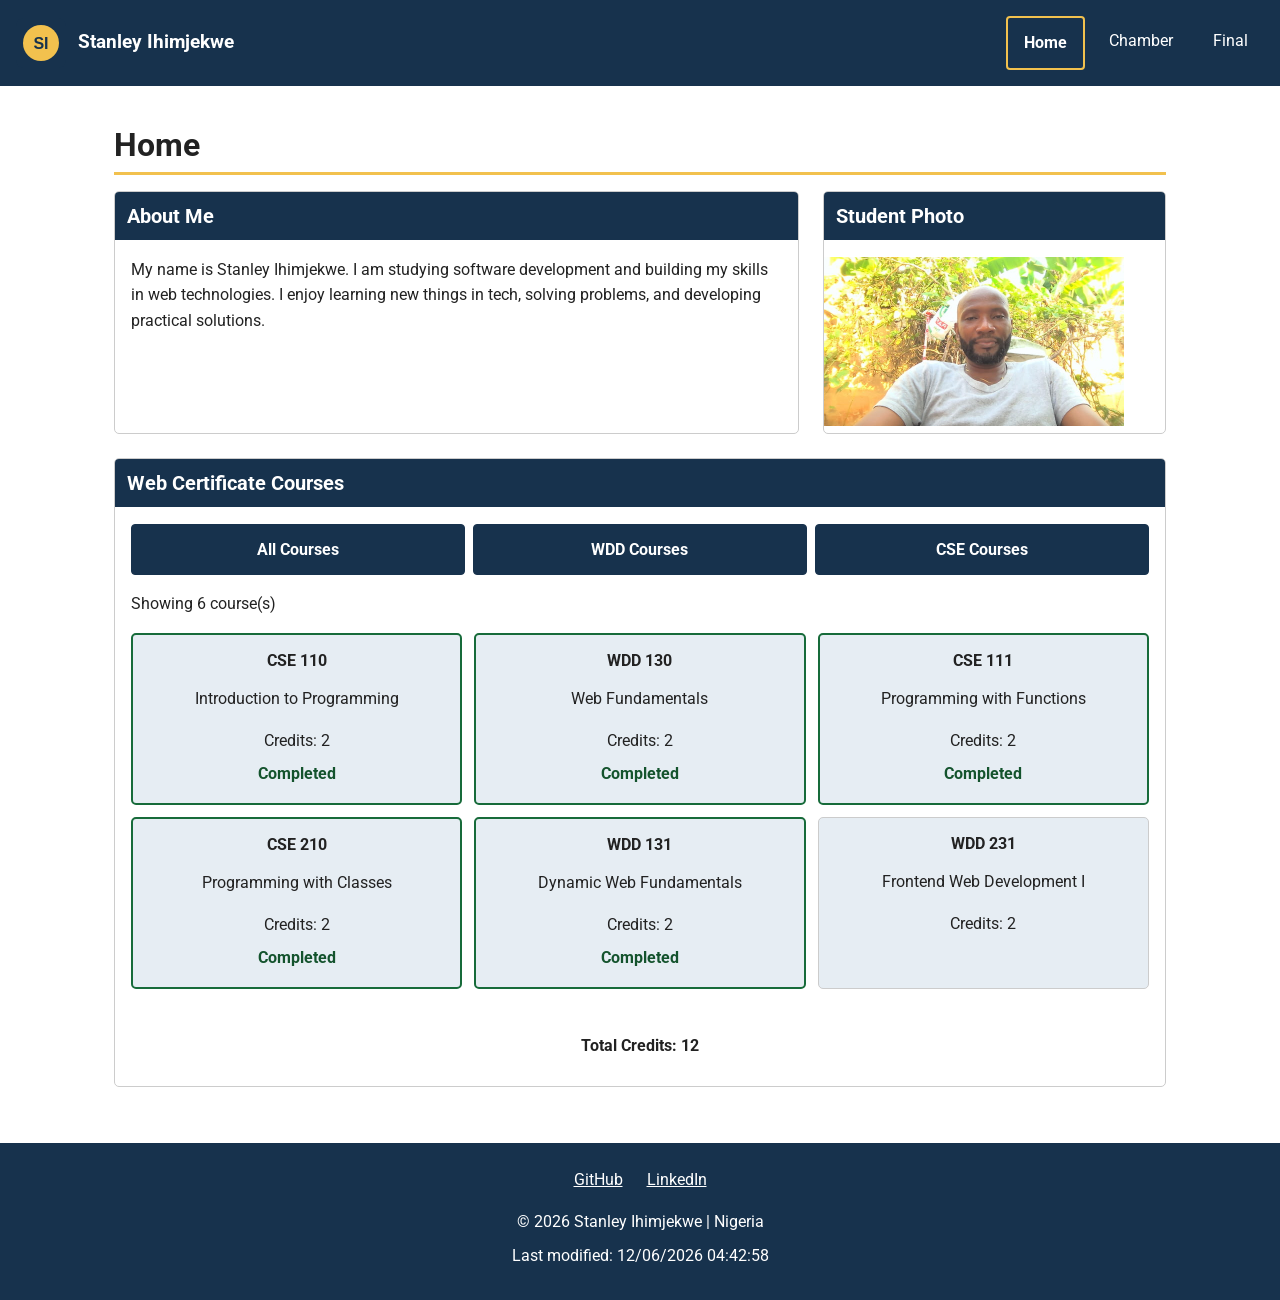
==== index.html @ 6848021a "W01 Final commit" ====
<!DOCTYPE html>
<html lang="en">
<head>
    <meta charset="UTF-8">
    <meta name="viewport" content="width=device-width, initial-scale=1.0">

    <meta
        name="description"
        content="Stanley Ihimjekwe's WDD 231 course home page featuring course information, web development learning, and completed courses."
    >
    <meta name="author" content="Stanley Ihimjekwe">

    <title>WDD 231 - Course Home Page | Stanley Ihimjekwe</title>

    <link rel="preconnect" href="https://fonts.googleapis.com">
    <link rel="preconnect" href="https://fonts.gstatic.com" crossorigin>
    <link
        href="https://fonts.googleapis.com/css2?family=Roboto:wght@400;500;700&display=swap"
        rel="stylesheet"
    >

    <link rel="stylesheet" href="styles/small.css">
    <link rel="stylesheet" href="styles/larger.css">

    <script src="scripts/navigation.js" defer></script>
    <script src="scripts/date.js" defer></script>
    <script src="scripts/course.js" defer></script>
</head>

<body>
    <header>
        <div class="brand">
            <img
                src="images/logo.svg"
                alt="Stanley Ihimjekwe logo"
                width="50"
                height="50"
            >
            <span>Stanley Ihimjekwe</span>
        </div>

        <button
            type="button"
            id="menu-button"
            aria-label="Open navigation menu"
            aria-expanded="false"
            aria-controls="primary-nav"
        >
            ☰
        </button>

        <nav id="primary-nav" aria-label="Main navigation">
            <a href="index.html" class="active" aria-current="page">Home</a>
            <a href="chamber/index.html">Chamber</a>
            <a href="final/index.html">Final</a>
        </nav>
    </header>

    <main>
        <h1>Home</h1>

        <div class="home-layout">
            <section class="about">
                <h2>About Me</h2>
                <p>
                    My name is Stanley Ihimjekwe. I am studying software
                    development and building my skills in web technologies.
                    I enjoy learning new things in tech, solving problems, and
                    developing practical solutions.
                </p>
            </section>

            <section class="photo">
                <h2>Student Photo</h2>
                <img
                    src="images/student.jpg"
                    alt="Portrait of Stanley Ihimjekwe"
                    width="300"
                    height="350"
                >
            </section>

            <section class="certificate">
                <h2>Web Certificate Courses</h2>

                <div
                    class="course-filters"
                    role="group"
                    aria-label="Filter courses"
                >
                    <button type="button" id="all-courses">
                        All Courses
                    </button>
                    <button type="button" id="wdd-courses">
                        WDD Courses
                    </button>
                    <button type="button" id="cse-courses">
                        CSE Courses
                    </button>
                </div>

                <p id="course-count" aria-live="polite">
                    Loading courses...
                </p>

                <div id="course-list" class="course-list">
                    <!-- Course cards will be added by JavaScript. -->
                </div>

                <p id="total-credits">Total Credits: 0</p>
            </section>
        </div>
    </main>

    <footer>
        <div class="social-links">
            <a
                href="https://github.com/Ihimjekwe-Stanley/wdd231"
                target="_blank"
                rel="noopener noreferrer"
            >
                GitHub
            </a>

            <a
                href="https://www.linkedin.com/in/ihimjekwe-stanley-8ba5a8302/"
                target="_blank"
                rel="noopener noreferrer"
            >
                LinkedIn
            </a>
        </div>

        <p>
            &copy; <span id="currentyear"></span>
            Stanley Ihimjekwe | Nigeria
        </p>

        <p>
            Last modified: <span id="lastModified"></span>
        </p>
    </footer>
</body>
</html>
---- styles/small.css ----
/* General page styles */
:root {
    --primary-color: #17324d;
    --secondary-color: #e6edf3;
    --accent-color: #f2c14e;
    --text-color: #222222;
    --white-color: #ffffff;
    --border-color: #cccccc;
}

* {
    box-sizing: border-box;
}

body {
    margin: 0;
    font-family: "Roboto", Arial, sans-serif;
    color: var(--text-color);
    line-height: 1.6;
    background-color: var(--white-color);
}

img {
    max-width: 100%;
    height: auto;
}

h1,
h2,
h3 {
    line-height: 1.2;
}

h1 {
    margin: 1rem 0;
    padding-bottom: 0.5rem;
    border-bottom: 3px solid var(--accent-color);
}

h2 {
    margin-top: 0;
    padding: 0.75rem;
    color: var(--white-color);
    background-color: var(--primary-color);
    font-size: 1.25rem;
}

/* Header and branding */
header {
    display: flex;
    flex-direction: column;
    gap: 1rem;
    padding: 1rem;
    color: var(--white-color);
    background-color: var(--primary-color);
}

.brand {
    display: flex;
    align-items: center;
    gap: 0.75rem;
    font-size: 1.2rem;
    font-weight: 700;
}

.brand img {
    width: 50px;
    height: 50px;
    object-fit: contain;
}

/* Mobile navigation */
#menu-button {
    align-self: flex-end;
    padding: 0.5rem 0.8rem;
    border: 1px solid var(--white-color);
    border-radius: 4px;
    color: var(--white-color);
    background-color: transparent;
    font-size: 1.5rem;
    cursor: pointer;
}

#primary-nav {
    display: none;
    flex-direction: column;
    gap: 0.5rem;
}

#primary-nav.open {
    display: flex;
}

#primary-nav a {
    display: block;
    padding: 0.75rem;
    border-radius: 4px;
    color: var(--white-color);
    text-align: center;
    text-decoration: none;
}

#primary-nav a:hover,
#primary-nav a:focus-visible {
    color: var(--primary-color);
    background-color: var(--accent-color);
}

#primary-nav a.active {
    border: 2px solid var(--accent-color);
    font-weight: 700;
}

/* Main content */
main {
    width: 100%;
    max-width: 1100px;
    margin: 0 auto;
    padding: 1rem;
}

.home-layout {
    display: grid;
    grid-template-columns: 1fr;
    gap: 1rem;
}

.about,
.photo,
.certificate {
    min-width: 0;
    border: 1px solid var(--border-color);
    border-radius: 5px;
    overflow: hidden;
}

.about > p,
.photo-placeholder,
.certificate > p {
    margin: 1rem;
}

.photo-placeholder {
    min-height: 180px;
    display: grid;
    place-items: center;
    background-color: var(--secondary-color);
    text-align: center;
}

.course-filters {
    display: grid;
    grid-template-columns: 1fr;
    gap: 0.5rem;
    margin: 1rem;
}

.course-filters button {
    padding: 0.75rem;
    border: 1px solid var(--primary-color);
    border-radius: 4px;
    color: var(--white-color);
    background-color: var(--primary-color);
    font: inherit;
    font-weight: 700;
    cursor: pointer;
}

.course-filters button:hover,
.course-filters button:focus-visible {
    color: var(--primary-color);
    background-color: var(--accent-color);
}

.course-filters button:focus-visible,
a:focus-visible,
#menu-button:focus-visible {
    outline: 3px solid var(--accent-color);
    outline-offset: 3px;
}

.course-list {
    display: grid;
    grid-template-columns: 1fr;
    gap: 0.75rem;
    padding: 0 1rem 1rem;
}

.course-card {
    padding: 1rem;
    border: 1px solid var(--border-color);
    border-radius: 5px;
    background-color: var(--secondary-color);
    text-align: center;
}

.course-card h3 {
    margin-top: 0;
    font-size: 1rem;
}

.course-card.completed {
    border: 2px solid #176b3a;
}

.course-card.completed::after {
    content: "Completed";
    display: block;
    margin-top: 0.5rem;
    color: #14532d;
    font-weight: 700;
}

.course-card p {
    margin-bottom: 0;
}

#total-credits {
    padding: 0.75rem;
    font-weight: 700;
    text-align: center;
}

/* Footer */
footer {
    margin-top: 2rem;
    padding: 1.5rem 1rem;
    color: var(--white-color);
    background-color: var(--primary-color);
    text-align: center;
}

.social-links {
    display: flex;
    justify-content: center;
    flex-wrap: wrap;
    gap: 1.5rem;
    margin-bottom: 1rem;
}

.social-links a {
    color: var(--white-color);
}

footer p {
    margin: 0.5rem 0;
}

/* Respect reduced-motion preferences */
@media (prefers-reduced-motion: reduce) {
    *,
    *::before,
    *::after {
        scroll-behavior: auto !important;
        animation-duration: 0.01ms !important;
        transition-duration: 0.01ms !important;
    }
}
---- styles/larger.css ----
/* Larger-screen layout */
@media screen and (min-width: 38rem) {
    header {
        flex-direction: row;
        align-items: center;
        justify-content: space-between;
        flex-wrap: wrap;
    }

    #menu-button {
        display: none;
    }

    #primary-nav {
        display: flex;
        flex-direction: row;
        flex-wrap: wrap;
        gap: 0.5rem;
    }

    #primary-nav a {
        padding: 0.75rem 1rem;
    }

    .home-layout {
        grid-template-columns: 2fr 1fr;
        align-items: stretch;
    }

    .certificate {
        grid-column: 1 / -1;
    }

    .course-filters {
        grid-template-columns: repeat(3, 1fr);
    }

    .course-list {
        grid-template-columns: repeat(2, minmax(0, 1fr));
    }
}

@media screen and (min-width: 60rem) {
    main {
        padding: 1.5rem;
    }

    .home-layout {
        grid-template-columns: 2fr 1fr;
        gap: 1.5rem;
    }

    .course-list {
        grid-template-columns: repeat(3, minmax(0, 1fr));
    }
}
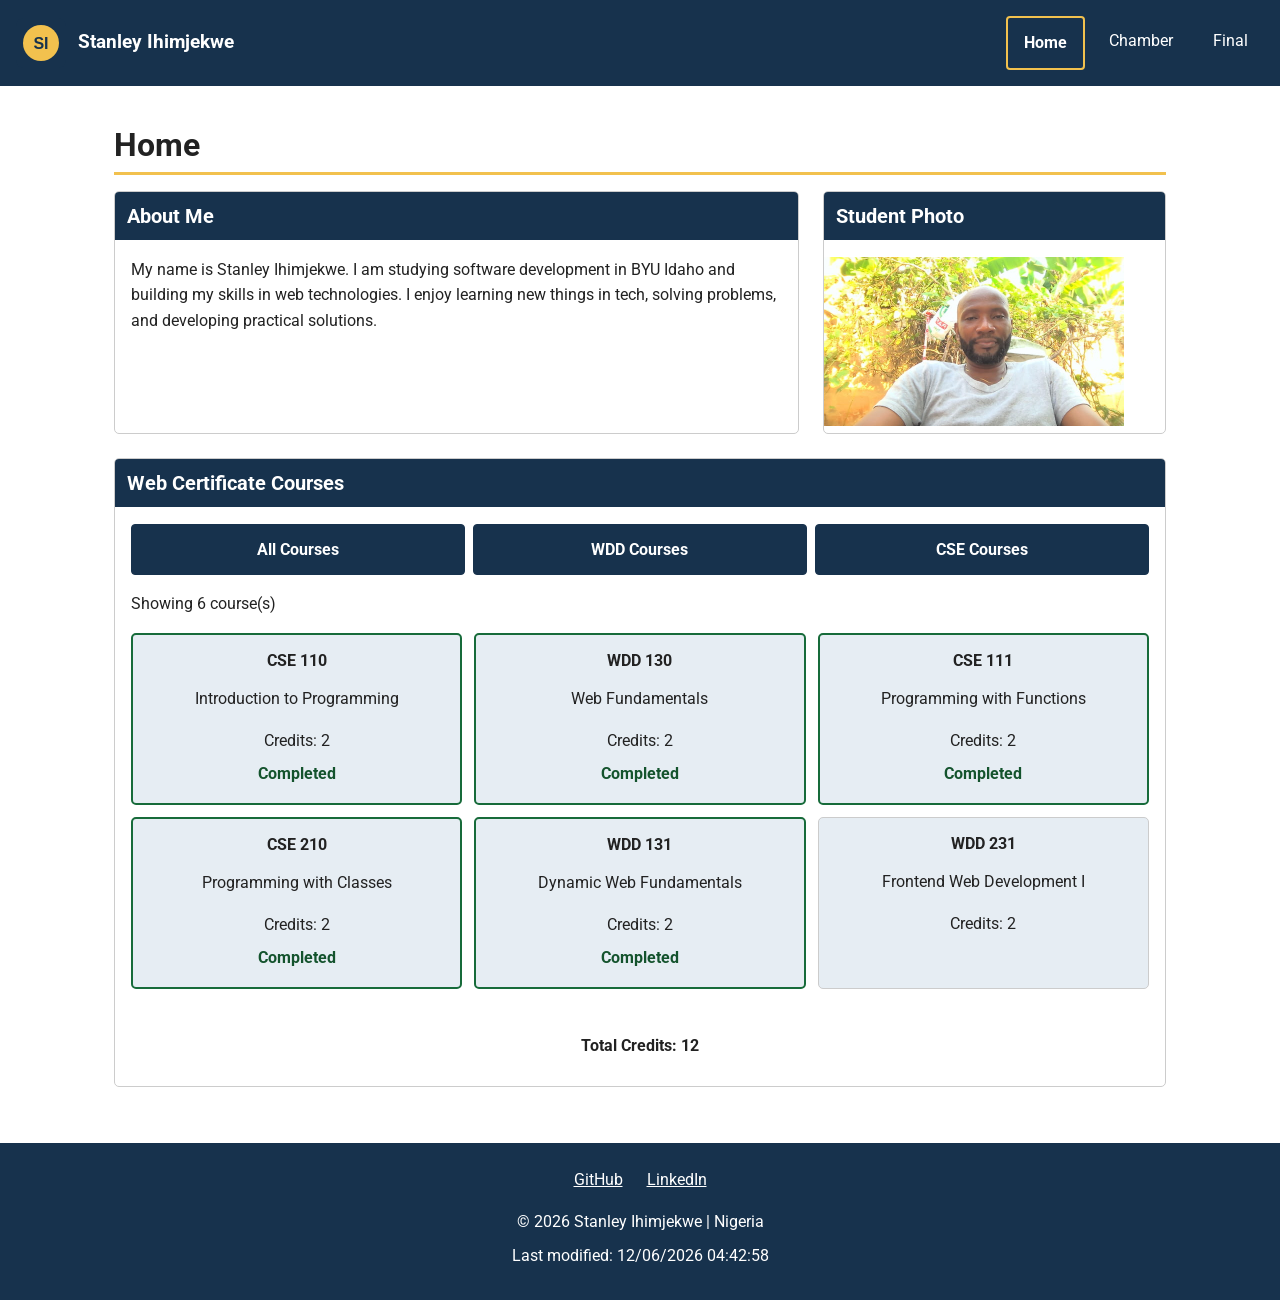
==== commit 522613b0: "W01- Home Page" ====
--- a/index.html
+++ b/index.html
@@ -65,7 +65,7 @@
                 <h2>About Me</h2>
                 <p>
                     My name is Stanley Ihimjekwe. I am studying software
-                    development and building my skills in web technologies.
+                    development  in BYU Idaho and building my skills in web technologies.
                     I enjoy learning new things in tech, solving problems, and
                     developing practical solutions.
                 </p>
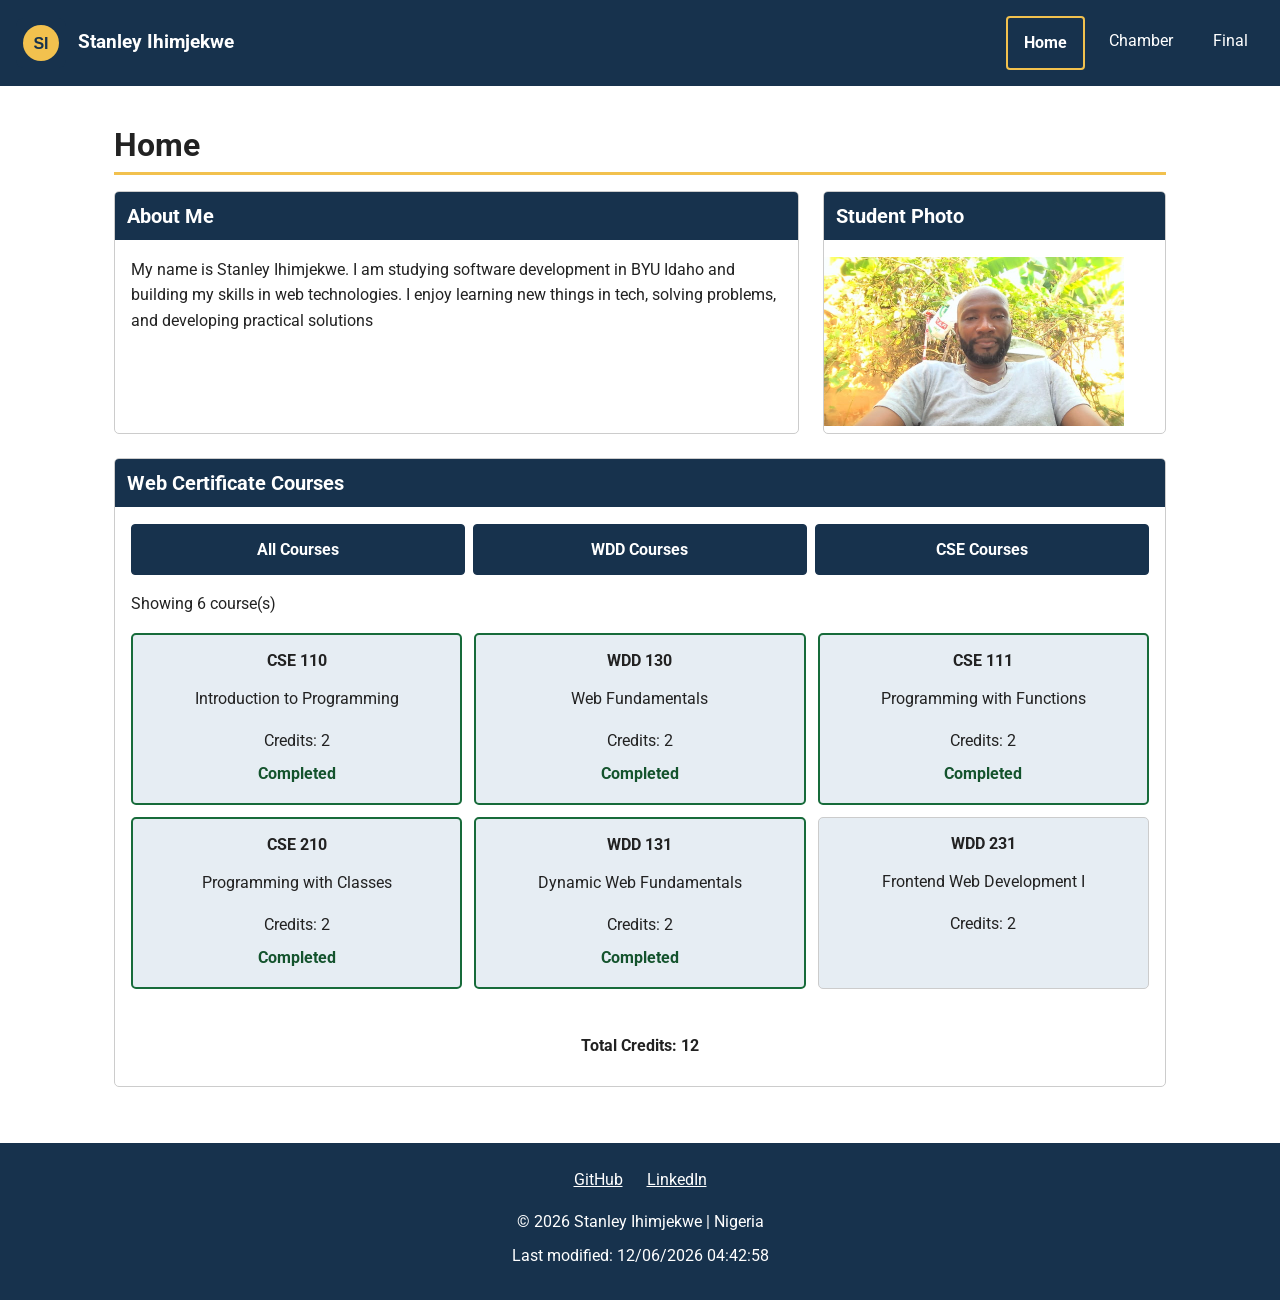
==== commit c5091019: "second commit" ====
--- a/index.html
+++ b/index.html
@@ -67,7 +67,7 @@
                     My name is Stanley Ihimjekwe. I am studying software
                     development  in BYU Idaho and building my skills in web technologies.
                     I enjoy learning new things in tech, solving problems, and
-                    developing practical solutions.
+                    developing practical solutions
                 </p>
             </section>
 
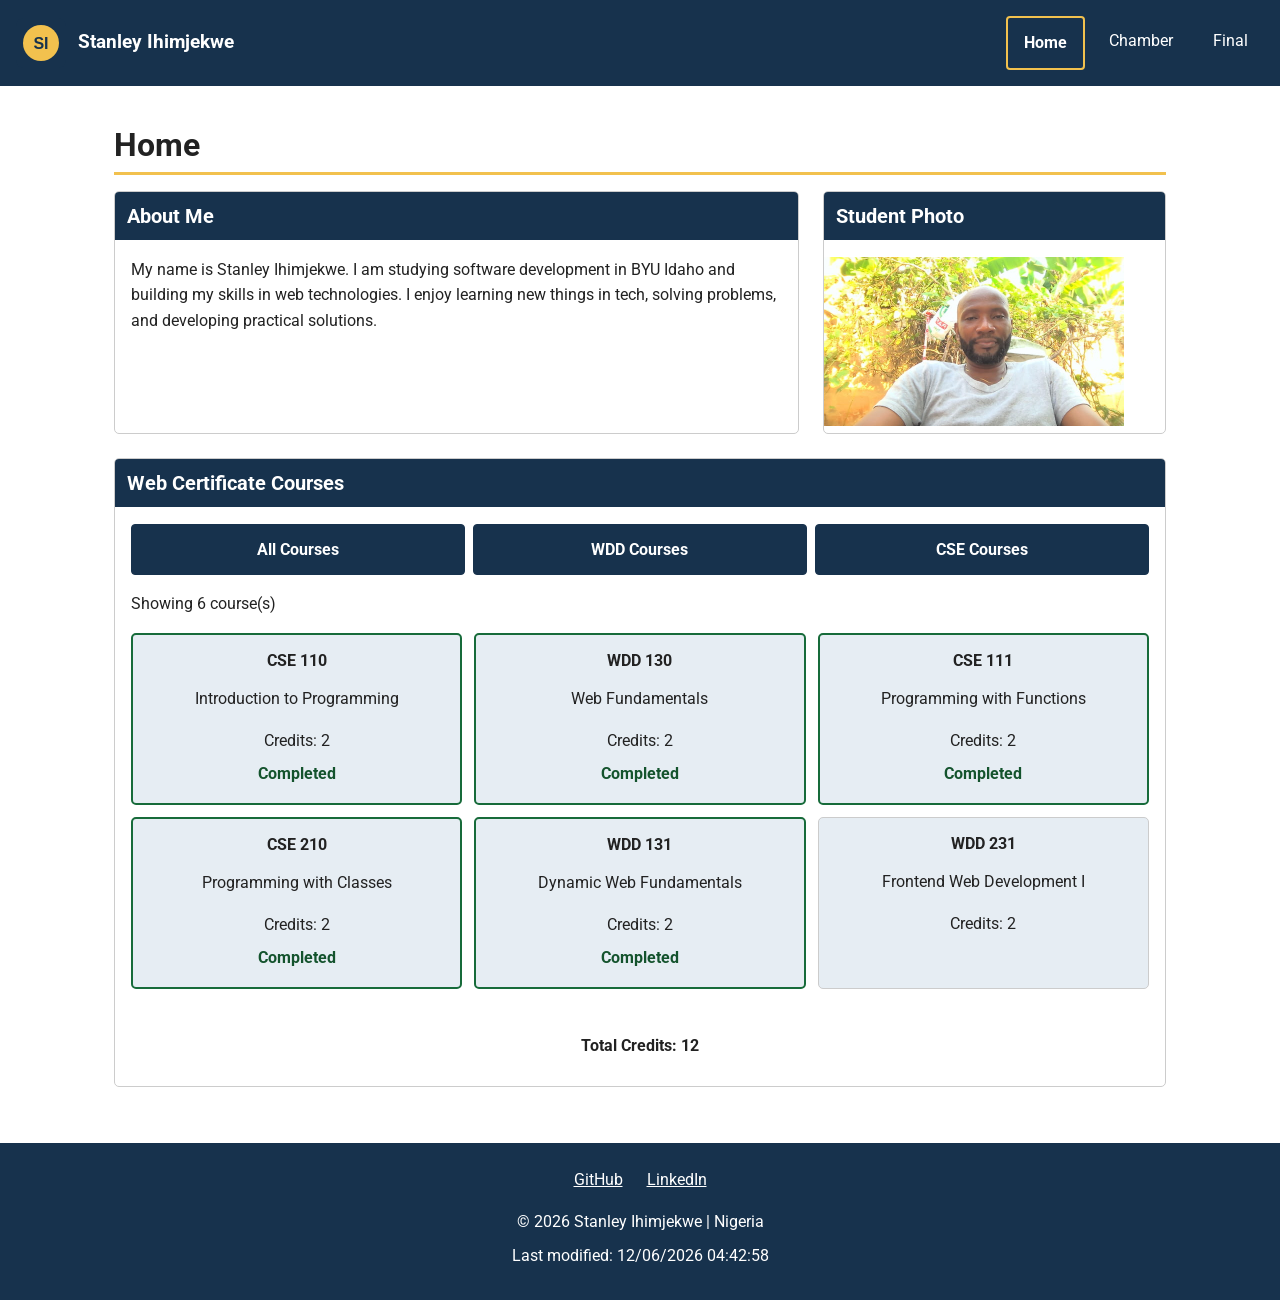
==== commit 50f298c2: "final commit" ====
--- a/index.html
+++ b/index.html
@@ -65,9 +65,9 @@
                 <h2>About Me</h2>
                 <p>
                     My name is Stanley Ihimjekwe. I am studying software
-                    development  in BYU Idaho and building my skills in web technologies.
+                    development in BYU Idaho and building my skills in web technologies.
                     I enjoy learning new things in tech, solving problems, and
-                    developing practical solutions
+                    developing practical solutions.
                 </p>
             </section>
 
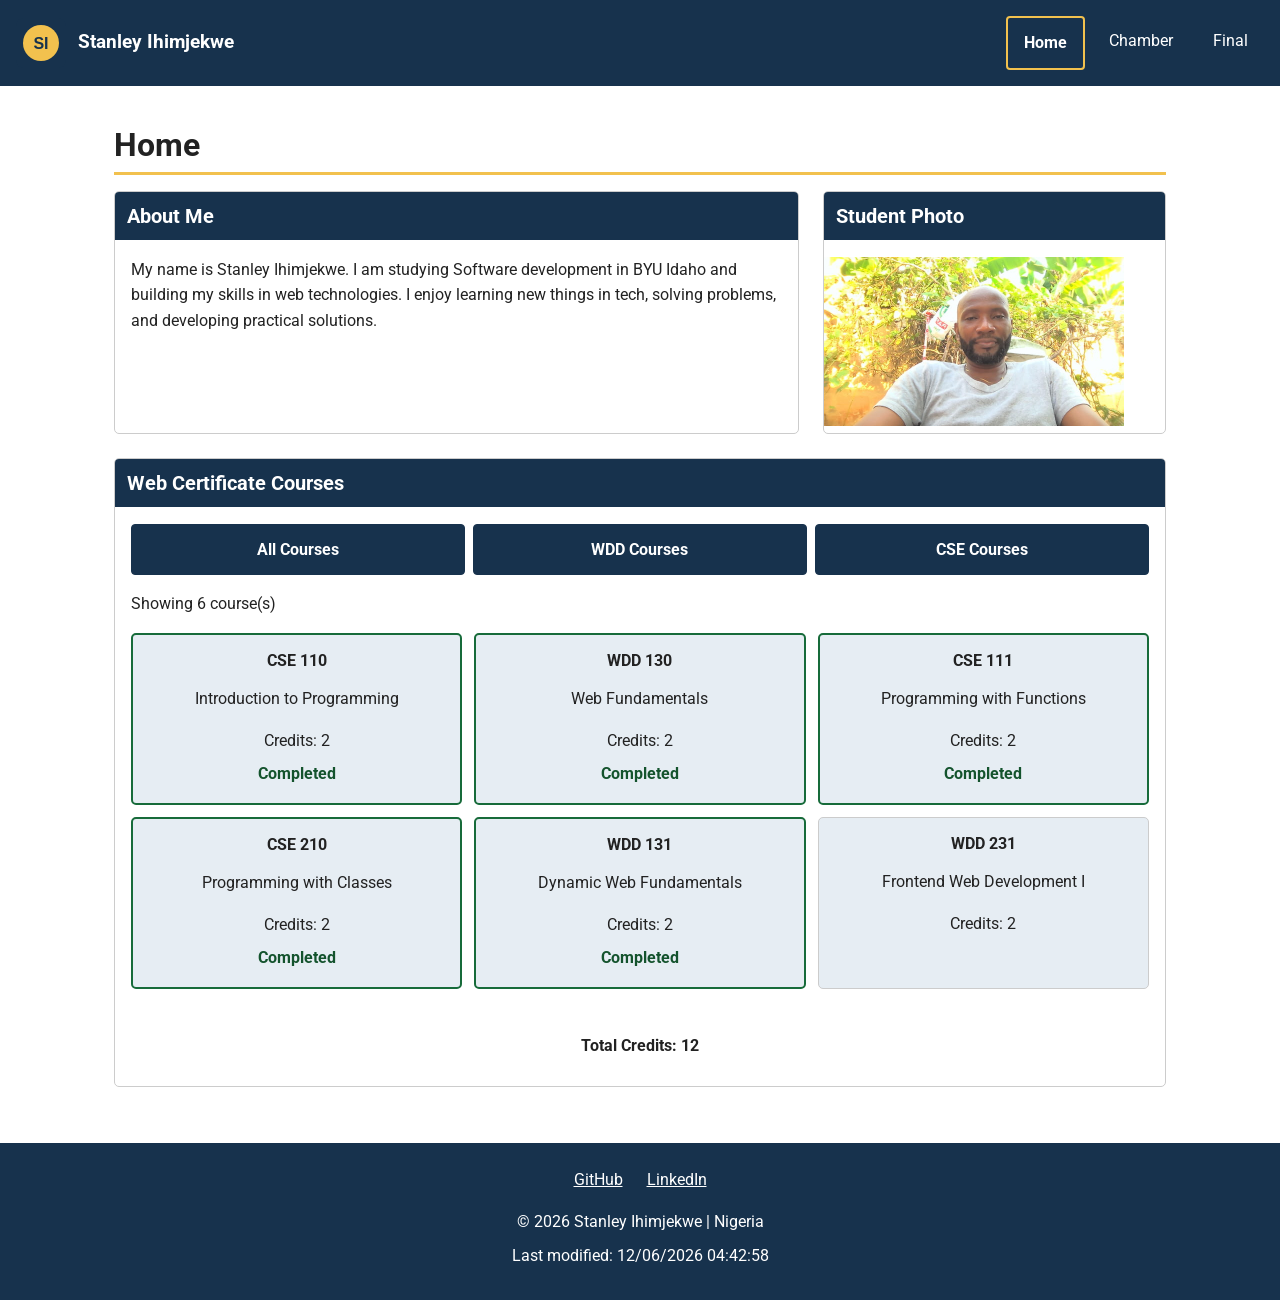
==== commit c9eb2d47: "week1 final commit." ====
--- a/index.html
+++ b/index.html
@@ -64,7 +64,7 @@
             <section class="about">
                 <h2>About Me</h2>
                 <p>
-                    My name is Stanley Ihimjekwe. I am studying software
+                    My name is Stanley Ihimjekwe. I am studying Software
                     development in BYU Idaho and building my skills in web technologies.
                     I enjoy learning new things in tech, solving problems, and
                     developing practical solutions.
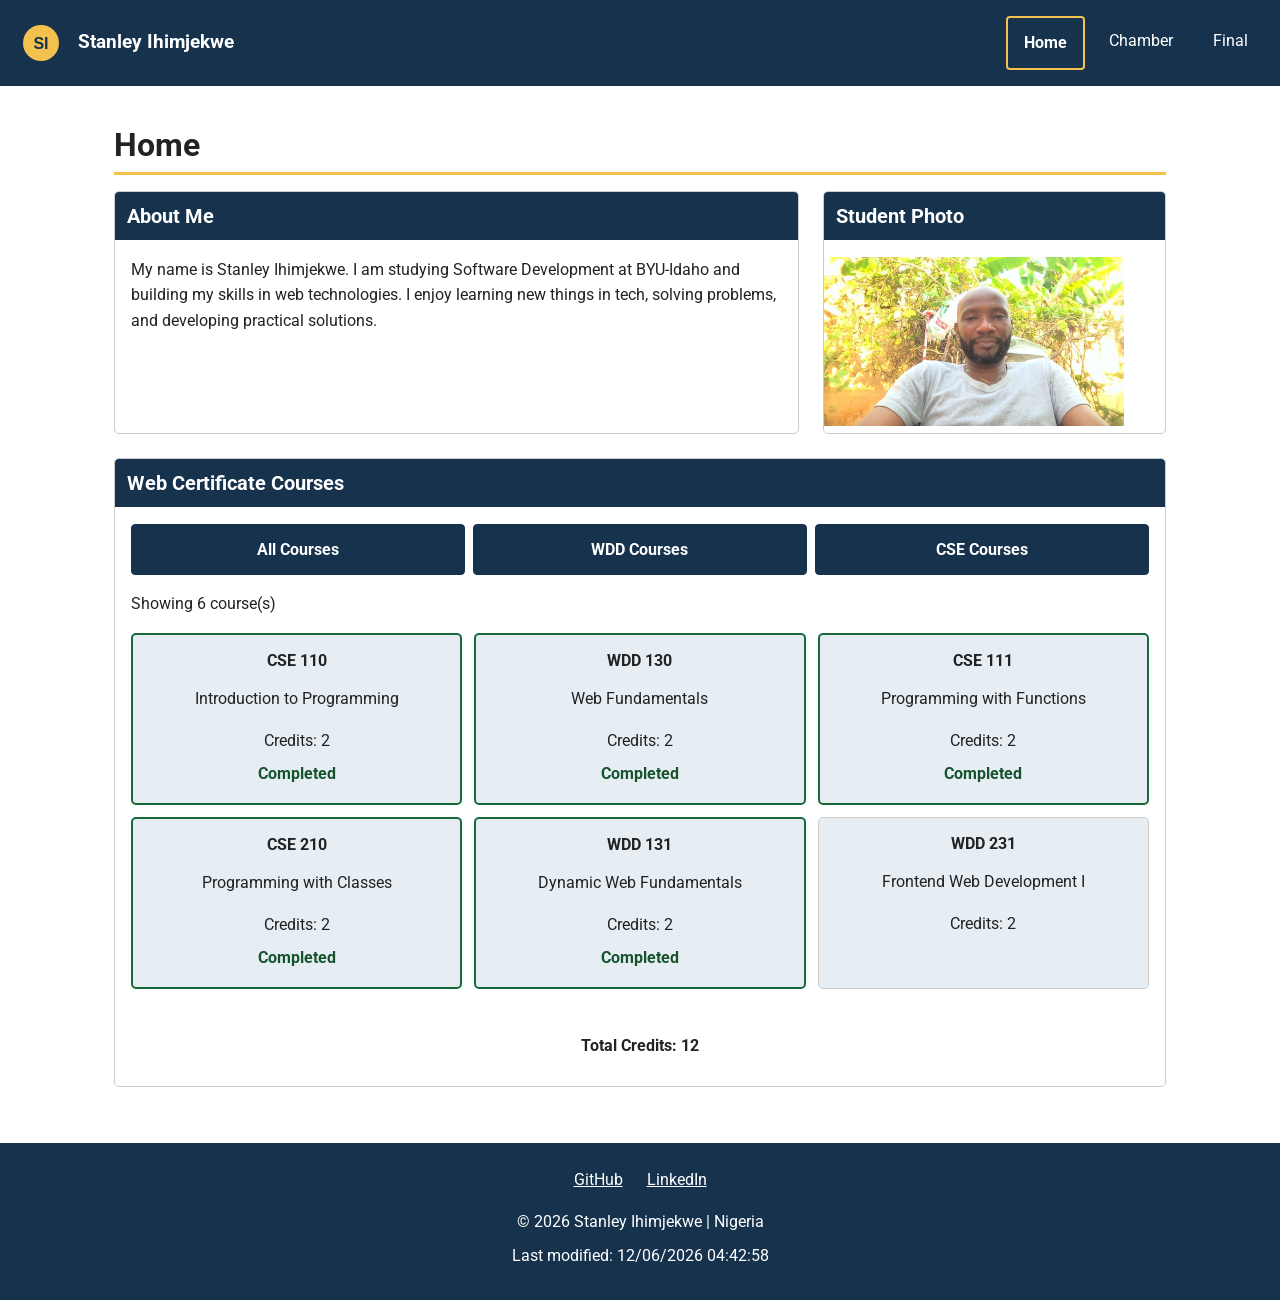
==== commit 48cf73bc: "Merge GitHub history with local WDD231 project" ====
--- a/index.html
+++ b/index.html
@@ -63,9 +63,8 @@
         <div class="home-layout">
             <section class="about">
                 <h2>About Me</h2>
-                <p>
-                    My name is Stanley Ihimjekwe. I am studying Software
-                    development in BYU Idaho and building my skills in web technologies.
+                <p> My name is Stanley Ihimjekwe. I am studying Software
+                    Development at BYU-Idaho and building my skills in web technologies.
                     I enjoy learning new things in tech, solving problems, and
                     developing practical solutions.
                 </p>
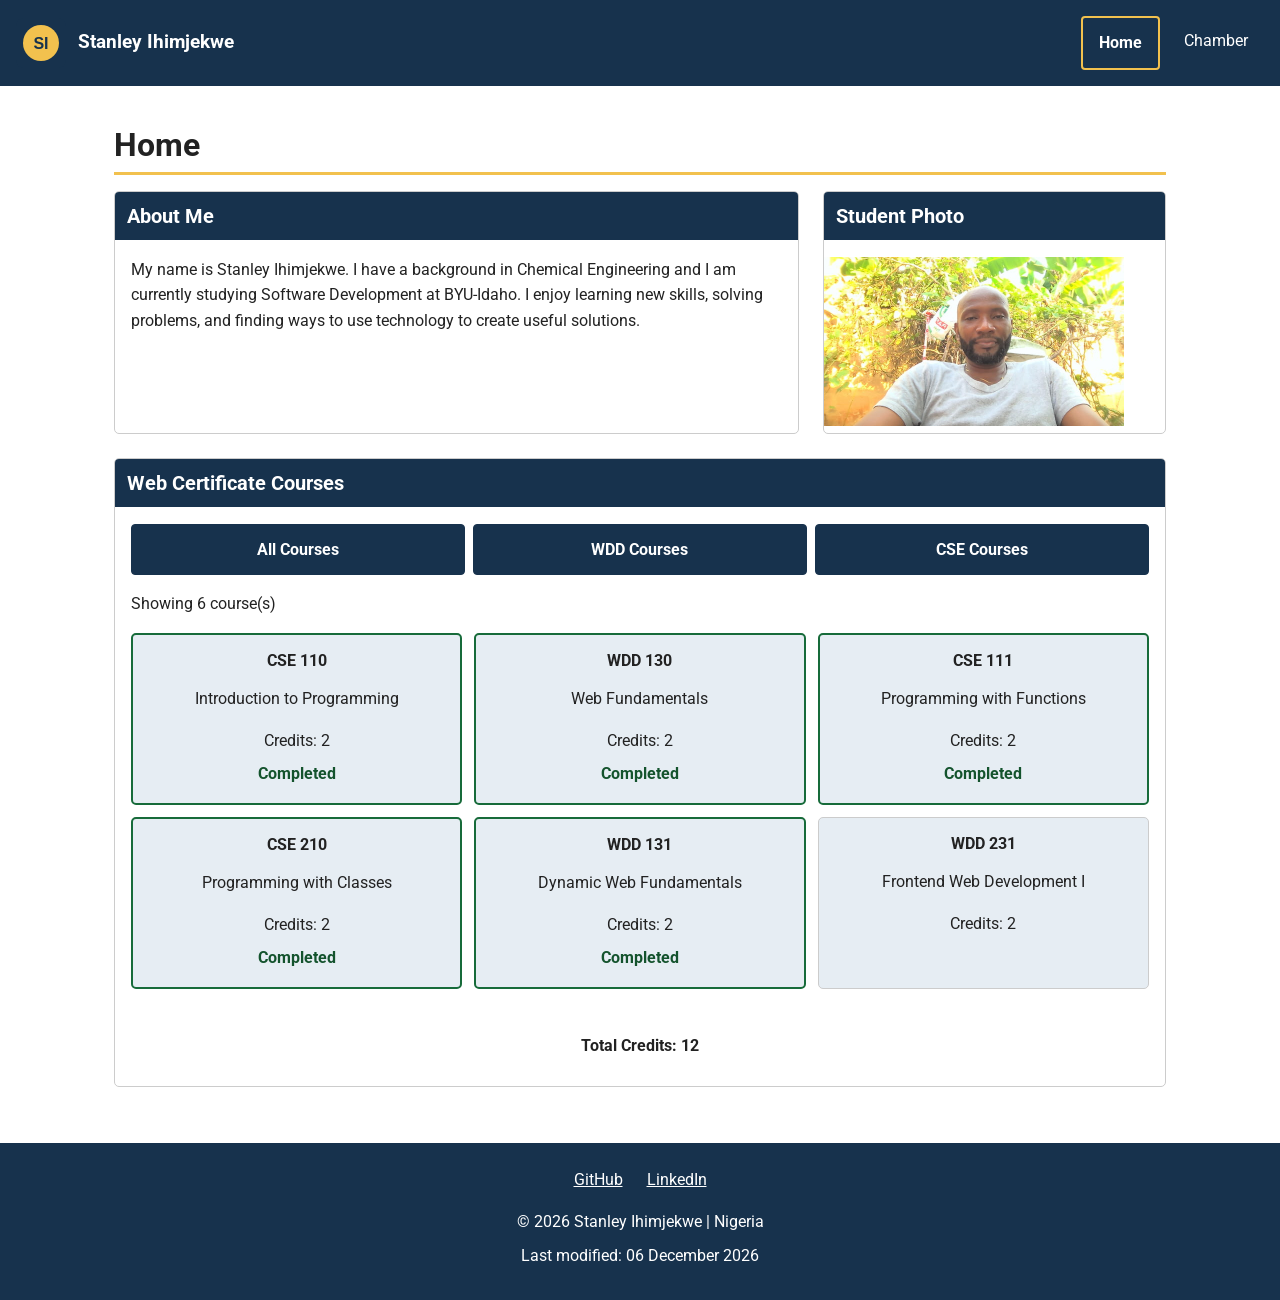
==== commit aeb3f895: "Improve WDD231 course home page and final commit" ====
--- a/index.html
+++ b/index.html
@@ -7,7 +7,7 @@
 
     <meta
         name="description"
-        content="Stanley Ihimjekwe's WDD 231 course home page featuring course information, web development learning, and completed courses."
+        content="Stanley Ihimjekwe's WDD 231 course home page, with information about his studies and web development courses."
     >
     <meta name="author" content="Stanley Ihimjekwe">
 
@@ -52,8 +52,7 @@
 
         <nav id="primary-nav" aria-label="Main navigation">
             <a href="index.html" class="active" aria-current="page">Home</a>
-            <a href="chamber/index.html">Chamber</a>
-            <a href="final/index.html">Final</a>
+            <a href="chamber/directory.html">Chamber</a>
         </nav>
     </header>
 
@@ -63,10 +62,12 @@
         <div class="home-layout">
             <section class="about">
                 <h2>About Me</h2>
-                <p> My name is Stanley Ihimjekwe. I am studying Software
-                    Development at BYU-Idaho and building my skills in web technologies.
-                    I enjoy learning new things in tech, solving problems, and
-                    developing practical solutions.
+                <p>
+                    My name is Stanley Ihimjekwe. I have a background in
+                    Chemical Engineering and I am currently studying
+                    Software Development at BYU-Idaho. I enjoy learning
+                    new skills, solving problems, and finding ways to use
+                    technology to create useful solutions.
                 </p>
             </section>
 
@@ -83,20 +84,10 @@
             <section class="certificate">
                 <h2>Web Certificate Courses</h2>
 
-                <div
-                    class="course-filters"
-                    role="group"
-                    aria-label="Filter courses"
-                >
-                    <button type="button" id="all-courses">
-                        All Courses
-                    </button>
-                    <button type="button" id="wdd-courses">
-                        WDD Courses
-                    </button>
-                    <button type="button" id="cse-courses">
-                        CSE Courses
-                    </button>
+                <div class="course-filters" role="group" aria-label="Filter courses">
+                    <button type="button" id="all-courses">All Courses</button>
+                    <button type="button" id="wdd-courses">WDD Courses</button>
+                    <button type="button" id="cse-courses">CSE Courses</button>
                 </div>
 
                 <p id="course-count" aria-live="polite">
@@ -104,7 +95,7 @@
                 </p>
 
                 <div id="course-list" class="course-list">
-                    <!-- Course cards will be added by JavaScript. -->
+                    <!-- JavaScript displays the courses here. -->
                 </div>
 
                 <p id="total-credits">Total Credits: 0</p>
